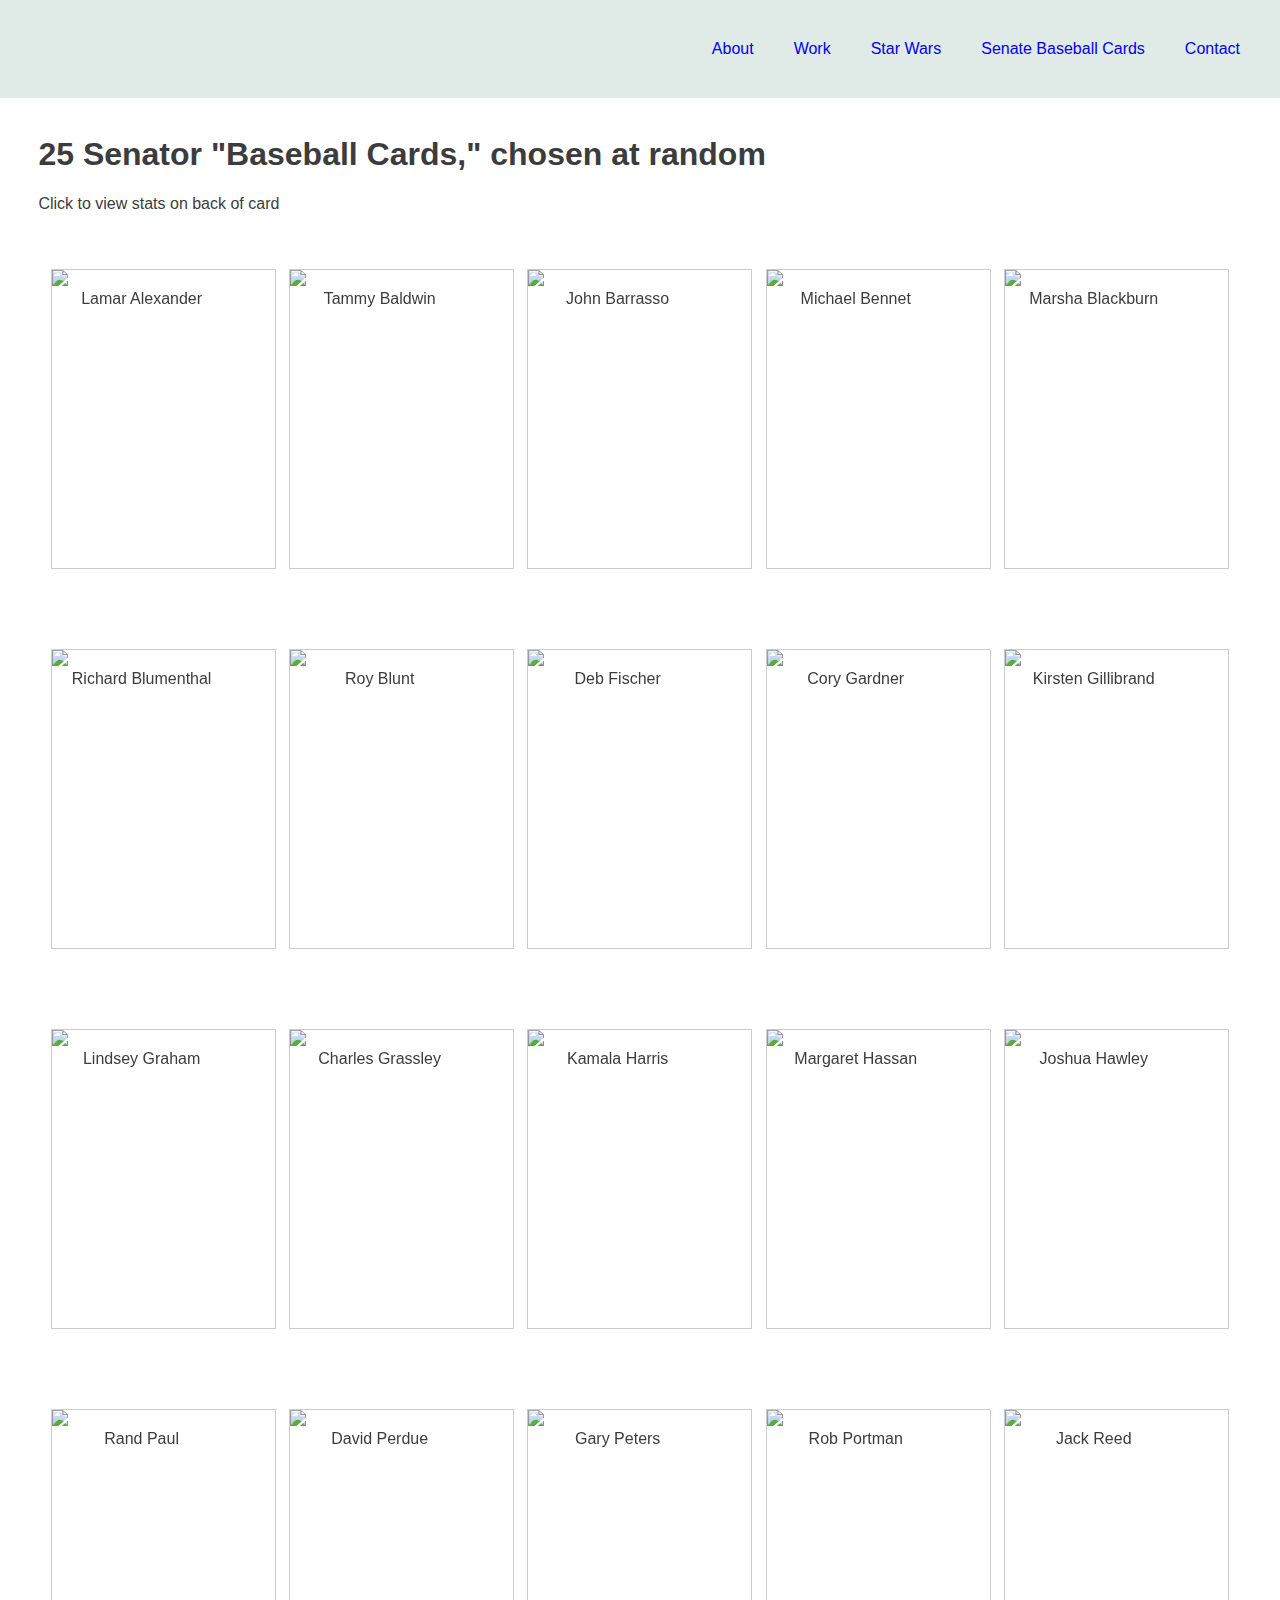
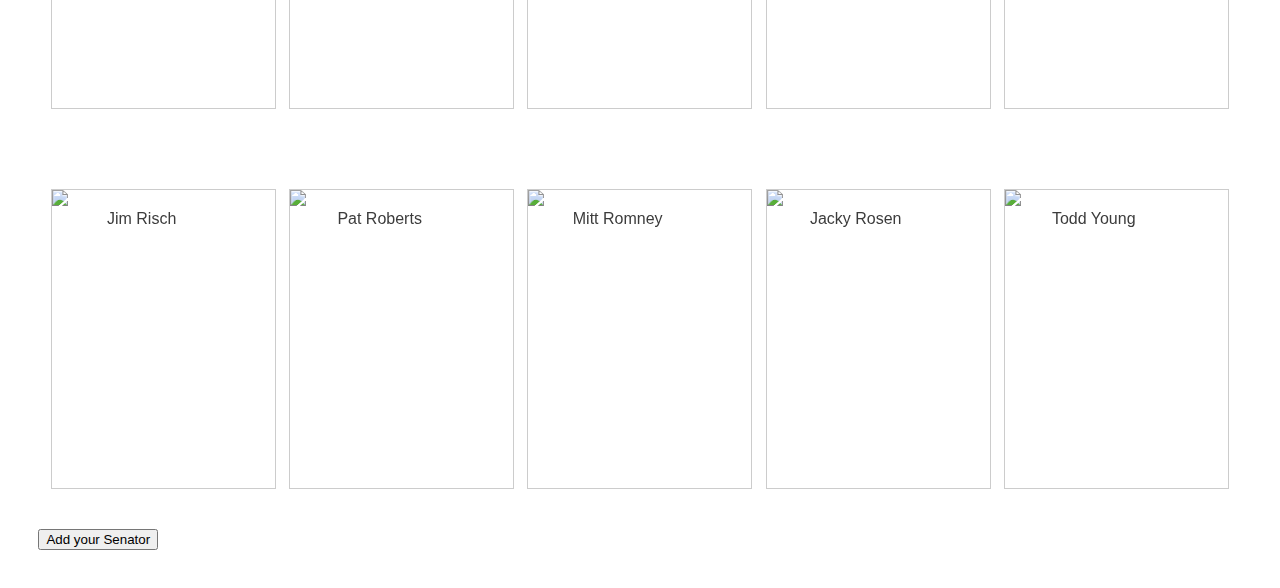
==== senateBall.html @ 92a43a31 "starWars.html and senateBall.html now open in new pages" ====
<!DOCTYPE html>
<html>

<head>
  <meta charset="utf-8" />
  <meta http-equiv="X-UA-Compatible" content="IE=edge">
  <title>Anna Abbott Portfolio</title>
  <meta name="viewport" content="width=device-width, initial-scale=1">
  <link rel="stylesheet" type="text/css" media="screen" href="main.css" />
  <script src="./scripts/senators/senators.js" type="module"></script>
  <script src="./scripts/starwars/starwars.js" type="module"></script>
</head>


<body>

  <!-- Header -->


  <!-- Navigation -->


  <nav>
    <ul id=navbar>
      <li><a href="#welcome-section">About</a></li>
      <li><a href="#projects">Work</a></li>
      <li ><a href="starwars" target="_blank">Star Wars</a></li>
      <li class="active"><a href="senateBall" target="_blank">Senate Baseball Cards</a></li>
      <li><a href="#contact">Contact</a></li>
    </ul>
  </nav>

  

<!-- main -->

<!-- "baseball" cards-->
<div id="senateBall">
    <div class="senateBall" >
    <h1>25 Senator "Baseball Cards," chosen at random</h1>  
    <p>Click to view stats on back of card</p>
      <section id="card-list">
      </section>
      <button type="button" id="addButton">Add your Senator</button>
    </div>
    </div>
---- main.css ----
body { font-family: sans-serif; }

/* prevents adjustments of font size after orientation changes in IE on windows phone and in iOS */

html {-webkit-text-size-adjust: 100%;
  -ms-text-size-adjust: 100%
}

/*apply natural box model to all elements */

*{-moz-box-sizing: border-box;
-webkit-box-sizing: border-box;
box-sizing: border-box;
}

/*body*/

body {
  font-family: 'Ubuntu', sans-serif;
  color: #3c3c3c;
 margin: 0 ;
}


/*navbar*/

nav {
  width: 100%;
}

nav ul {
  margin: 0;
  padding: 20px;
  position: relative;
  display: flex;
  flex-direction: row;
  justify-content: flex-end;
  background-color: #e0ebe8;
  list-style-type: none;
  width: 100%;
}

nav ul li {
 padding: 20px;
   }

   nav ul li a {
       text-decoration: none;
   }

/* main */

.intro {
  top: 0;
  background: #e0ebe8;
  height: 100vh;
  color: #008080;
display: flex;
flex-direction: column;
justify-content: center;
align-items: center;
}

.work {
  text-decoration: none;
  color: #008080;
  display: inline-block;
  flex-direction: row;
  overflow: hidden;
  margin: 40px 100px;
}
  
/*star Wars */



.starWars {
  background-color: #e0ebe8;
  width: 80%;
  margin: 0 auto;
}

.starWars .starWarsBanner {
  width: 100%;
}

.starWars .starWarsBanner img {
  width: 100%;
}

.starWars h1 {
  text-align: center;
  padding-top: 2rem;
}

.starWars p#subheading {
  text-align: center;
}
    .film-info {
      border: none;
      border-width: 1;
      padding: 15px;
      width: 33%;
      display: inline-block;
    }       


  
  .film-info h3 {
      color: #008080;
  }      
.contact-details {
      display: inline-block;
      font-weight: bold;
      margin: 0 35px 45px 35px;
      list-style-type: none;
      border: 2px solid #90C695;
      border-radius: 100%;
      width: 100px;
      height: 100px;
      line-height: 100px;
      background: #e0ebe8;
      color: #008080;
      text-decoration: none;
      text-align: center;
    }

/*  "BASEBALL" CARDS */

.senateBall {
  margin:  3%;
  }

#card-list {
  display: flex;
  flex-wrap: wrap;
  justify-content: space-evenly;
}



.scene {
  width: 225px;
  height:300px;
  margin: 40px 0;
  perspective: 600px;
}

.card {
  width: 100%;
  height: 100%;
  transition: transform 1s;
  transform-style: preserve-3d;
  cursor: pointer;
  position: relative;
}

.card.is-flipped {
  transform: rotateY(180deg);
}

.card__face {
  position: absolute;
  width: 100%;
  height: 100%;
  backface-visibility: hidden;
}

.card__face--front {
  border: 1px solid #CCC;

}

.card__face--back {
  background: aliceblue;
  transform: rotateY(180deg);
  border: 1px solid #ccc;
  line-height: 1.5rem;
  padding: 1rem;
  position: relative;
}

figure {
  margin: 0;
}

figcaption {
  display: block;
  width: 80%;
  text-align: center;
}

.card__face--back a {
  position: absolute;
  bottom: 10px;
  width: 100%;
 
}

/*FOOTER*/

footer {
  text-align: center;
}
    
    @media only screen and (max-width: 500px) {
        main {
          background-color: #EAFEFC;
        }
    }

    /* TESTING GIT*/
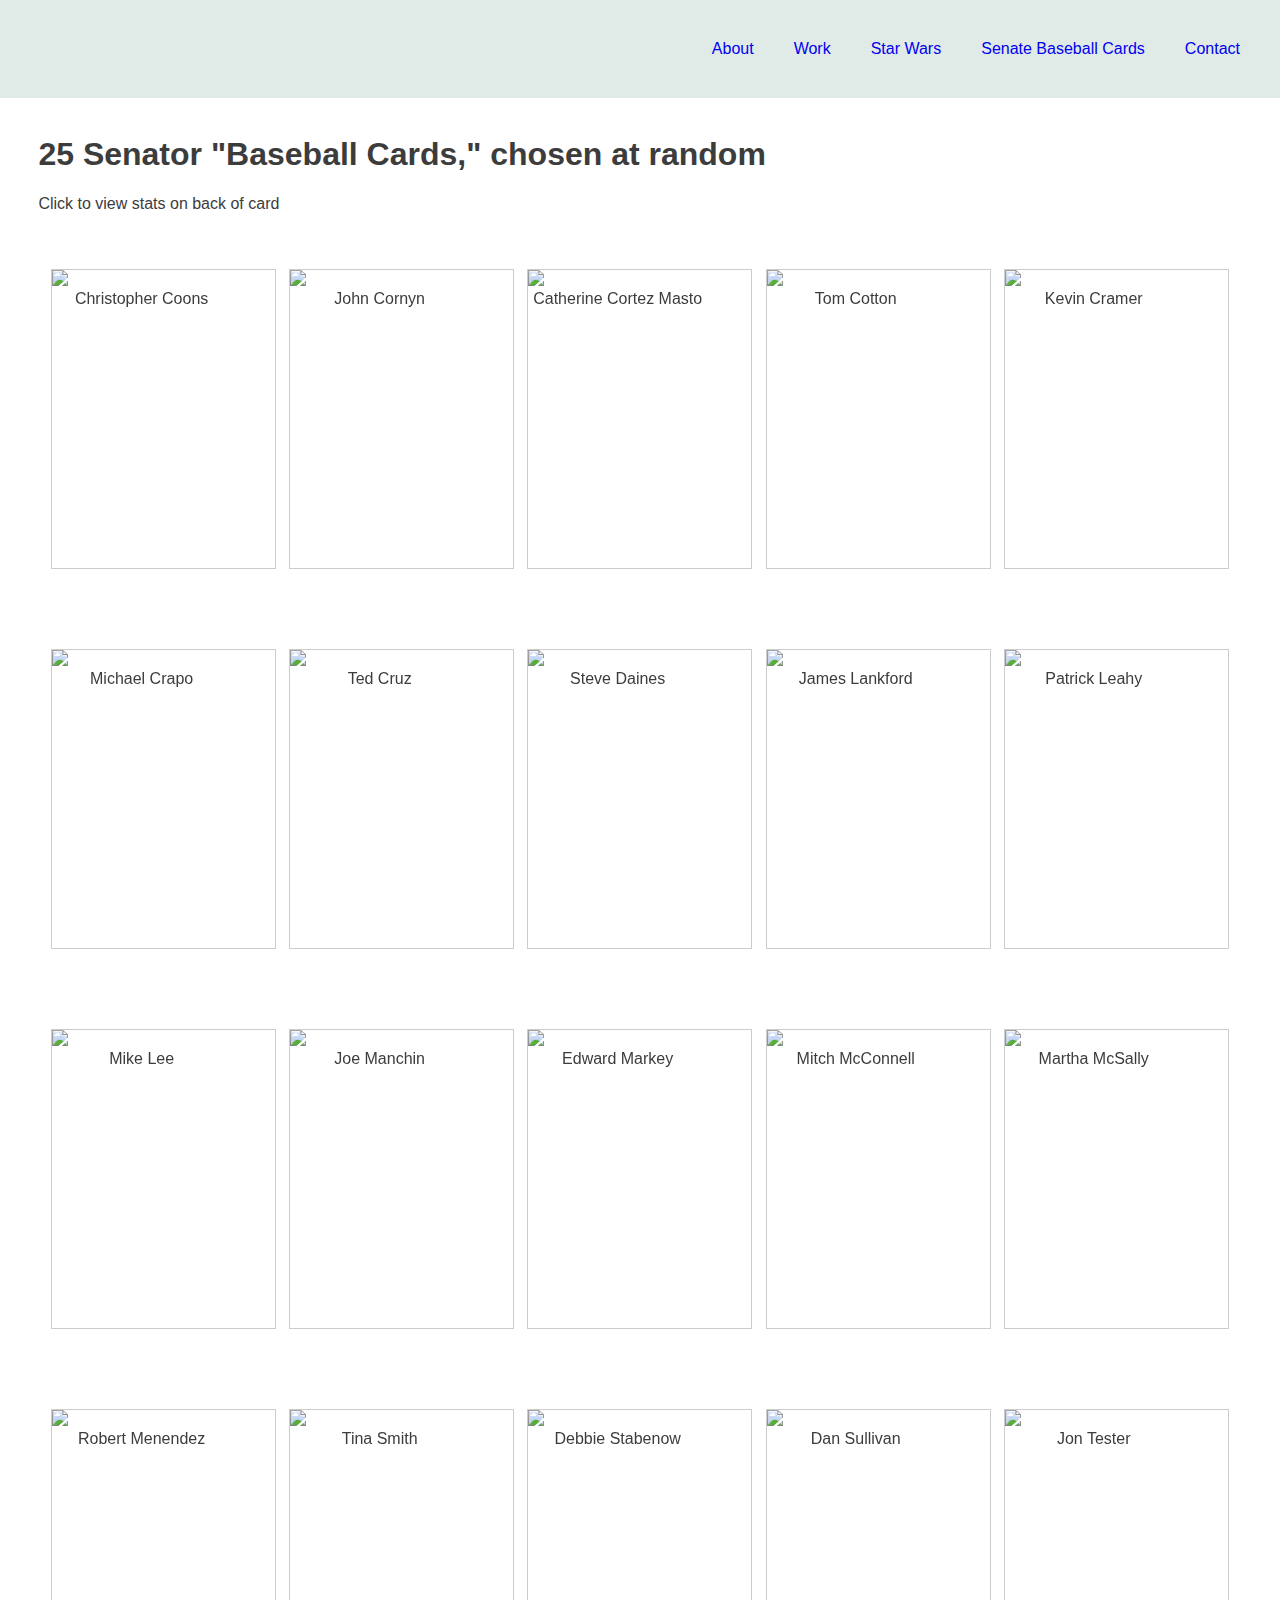
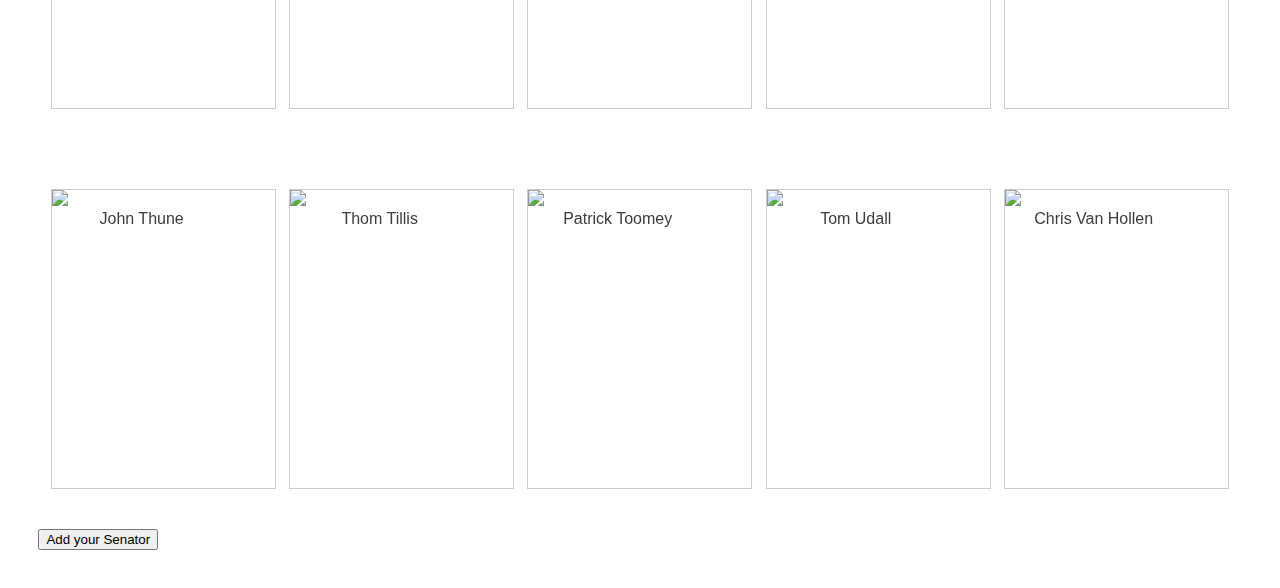
==== commit e5a624f3: "new images, updated links for projects section" ====
--- a/senateBall.html
+++ b/senateBall.html
@@ -24,23 +24,23 @@
     <ul id=navbar>
       <li><a href="#welcome-section">About</a></li>
       <li><a href="#projects">Work</a></li>
-      <li ><a href="starwars" target="_blank">Star Wars</a></li>
+      <li><a href="starwars" target="_blank">Star Wars</a></li>
       <li class="active"><a href="senateBall" target="_blank">Senate Baseball Cards</a></li>
       <li><a href="#contact">Contact</a></li>
     </ul>
   </nav>
 
-  
 
-<!-- main -->
 
-<!-- "baseball" cards-->
-<div id="senateBall">
-    <div class="senateBall" >
-    <h1>25 Senator "Baseball Cards," chosen at random</h1>  
-    <p>Click to view stats on back of card</p>
+  <!-- main -->
+
+  <!-- "baseball" cards-->
+  <div id="senateBall">
+    <div class="senateBall">
+      <h1>25 Senator "Baseball Cards," chosen at random</h1>
+      <p>Click to view stats on back of card</p>
       <section id="card-list">
       </section>
       <button type="button" id="addButton">Add your Senator</button>
     </div>
-    </div>+  </div>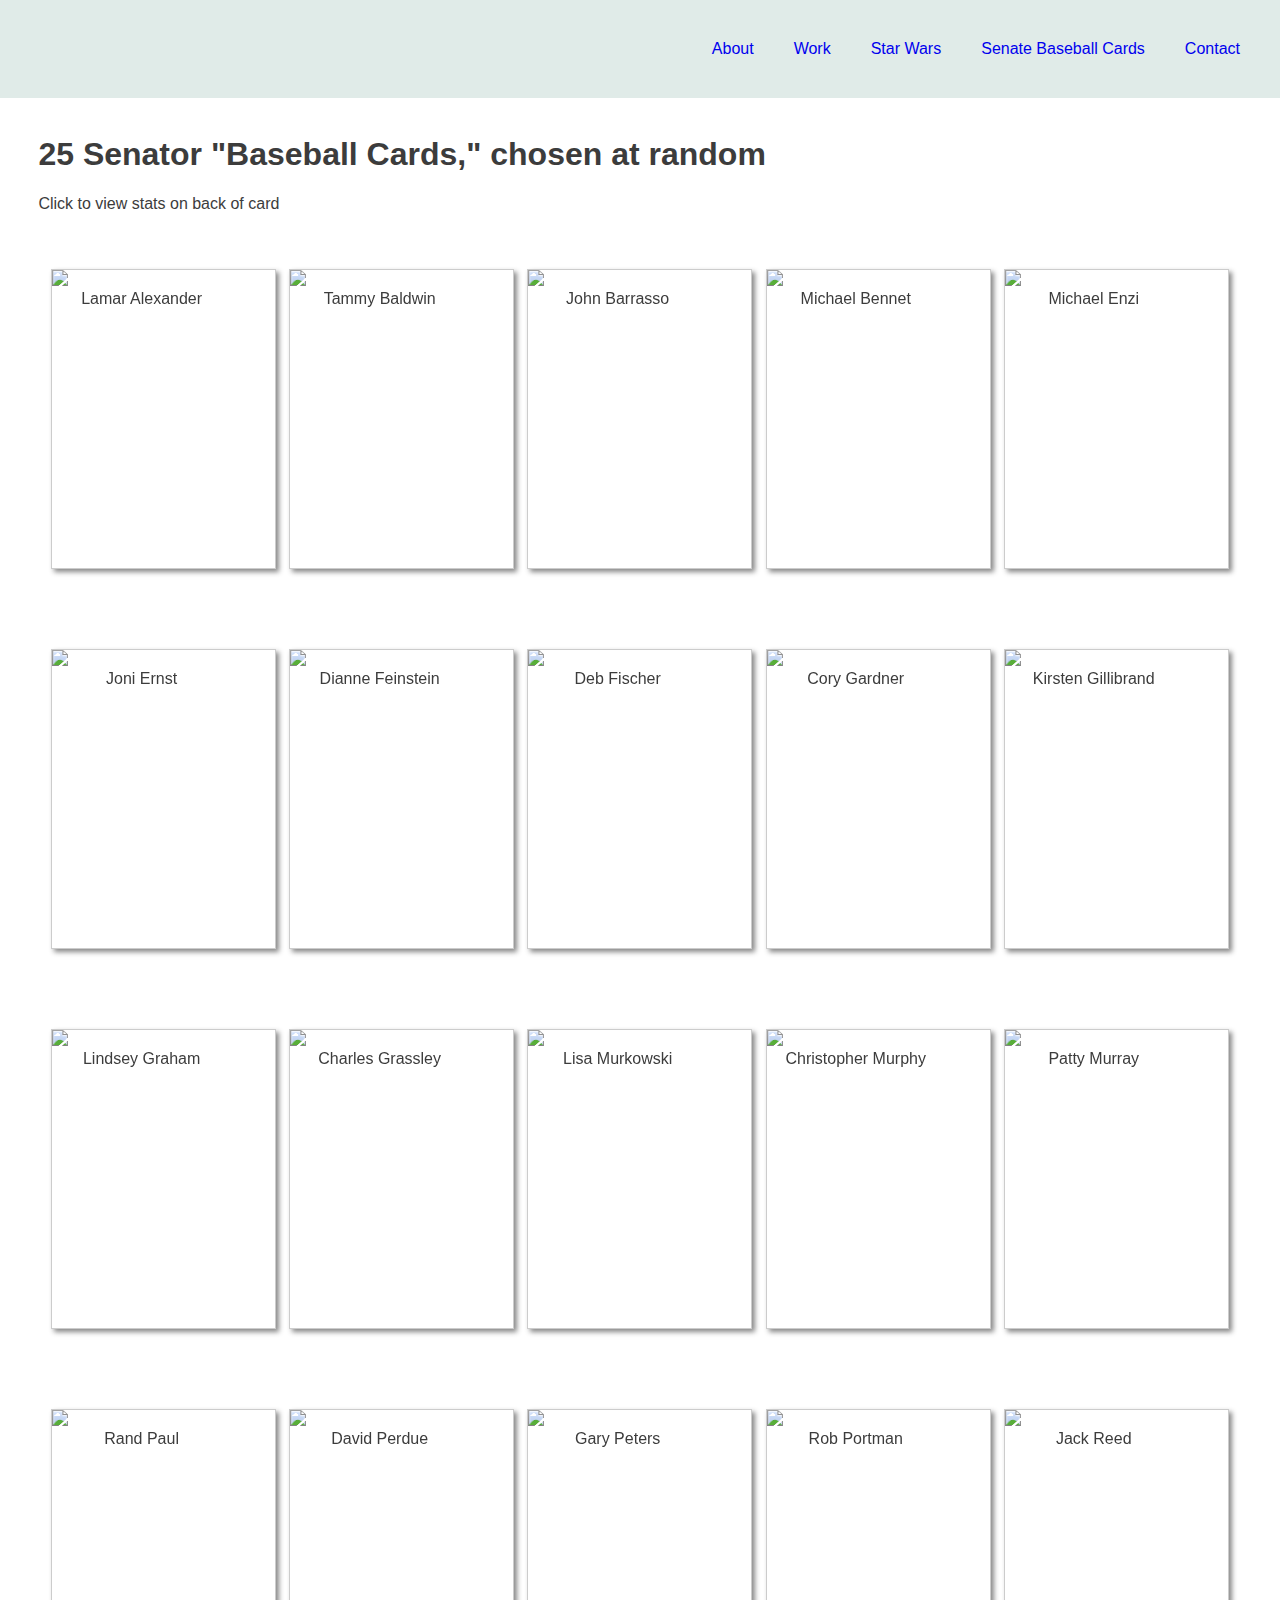
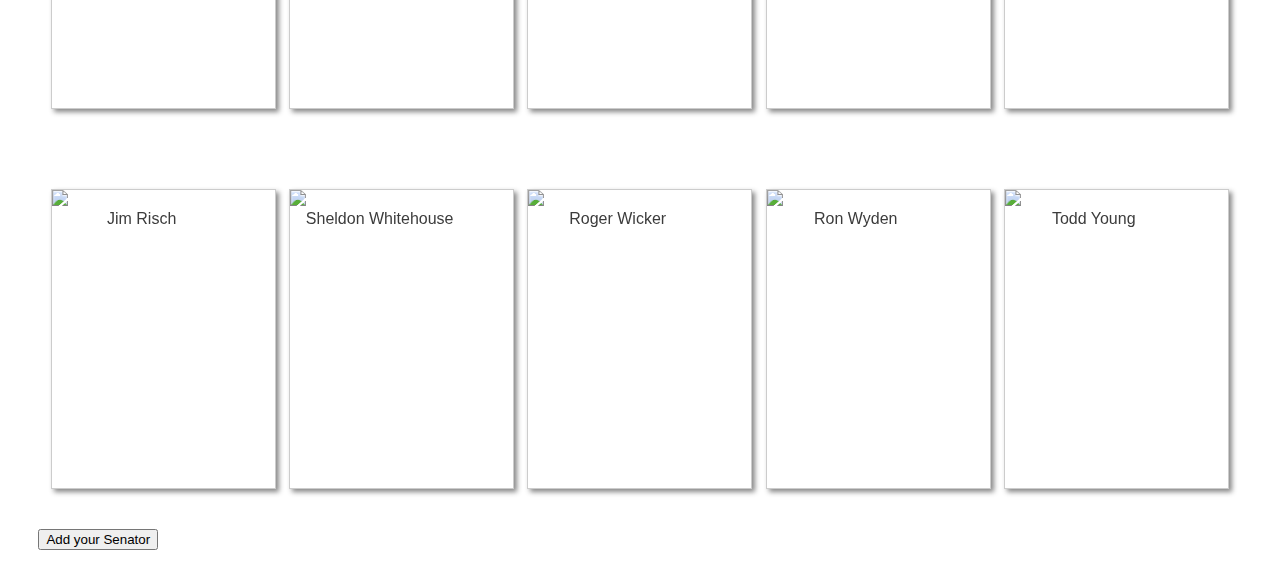
==== commit e530ebae: "added drop shadow effect; fixed bug in nav bar" ====
--- a/senateBall.html
+++ b/senateBall.html
@@ -24,7 +24,7 @@
     <ul id=navbar>
       <li><a href="#welcome-section">About</a></li>
       <li><a href="#projects">Work</a></li>
-      <li><a href="starwars" target="_blank">Star Wars</a></li>
+      <li><a href="starWarsProject.html" target="_blank">Star Wars</a></li>
       <li class="active"><a href="senateBall" target="_blank">Senate Baseball Cards</a></li>
       <li><a href="#contact">Contact</a></li>
     </ul>
--- a/main.css
+++ b/main.css
@@ -153,6 +153,11 @@
   transform-style: preserve-3d;
   cursor: pointer;
   position: relative;
+  box-shadow: 3px 3px 5px #888888;
+}
+
+.card:hover {
+  box-shadow: 6px 6px 6px #888888;
 }
 
 .card.is-flipped {
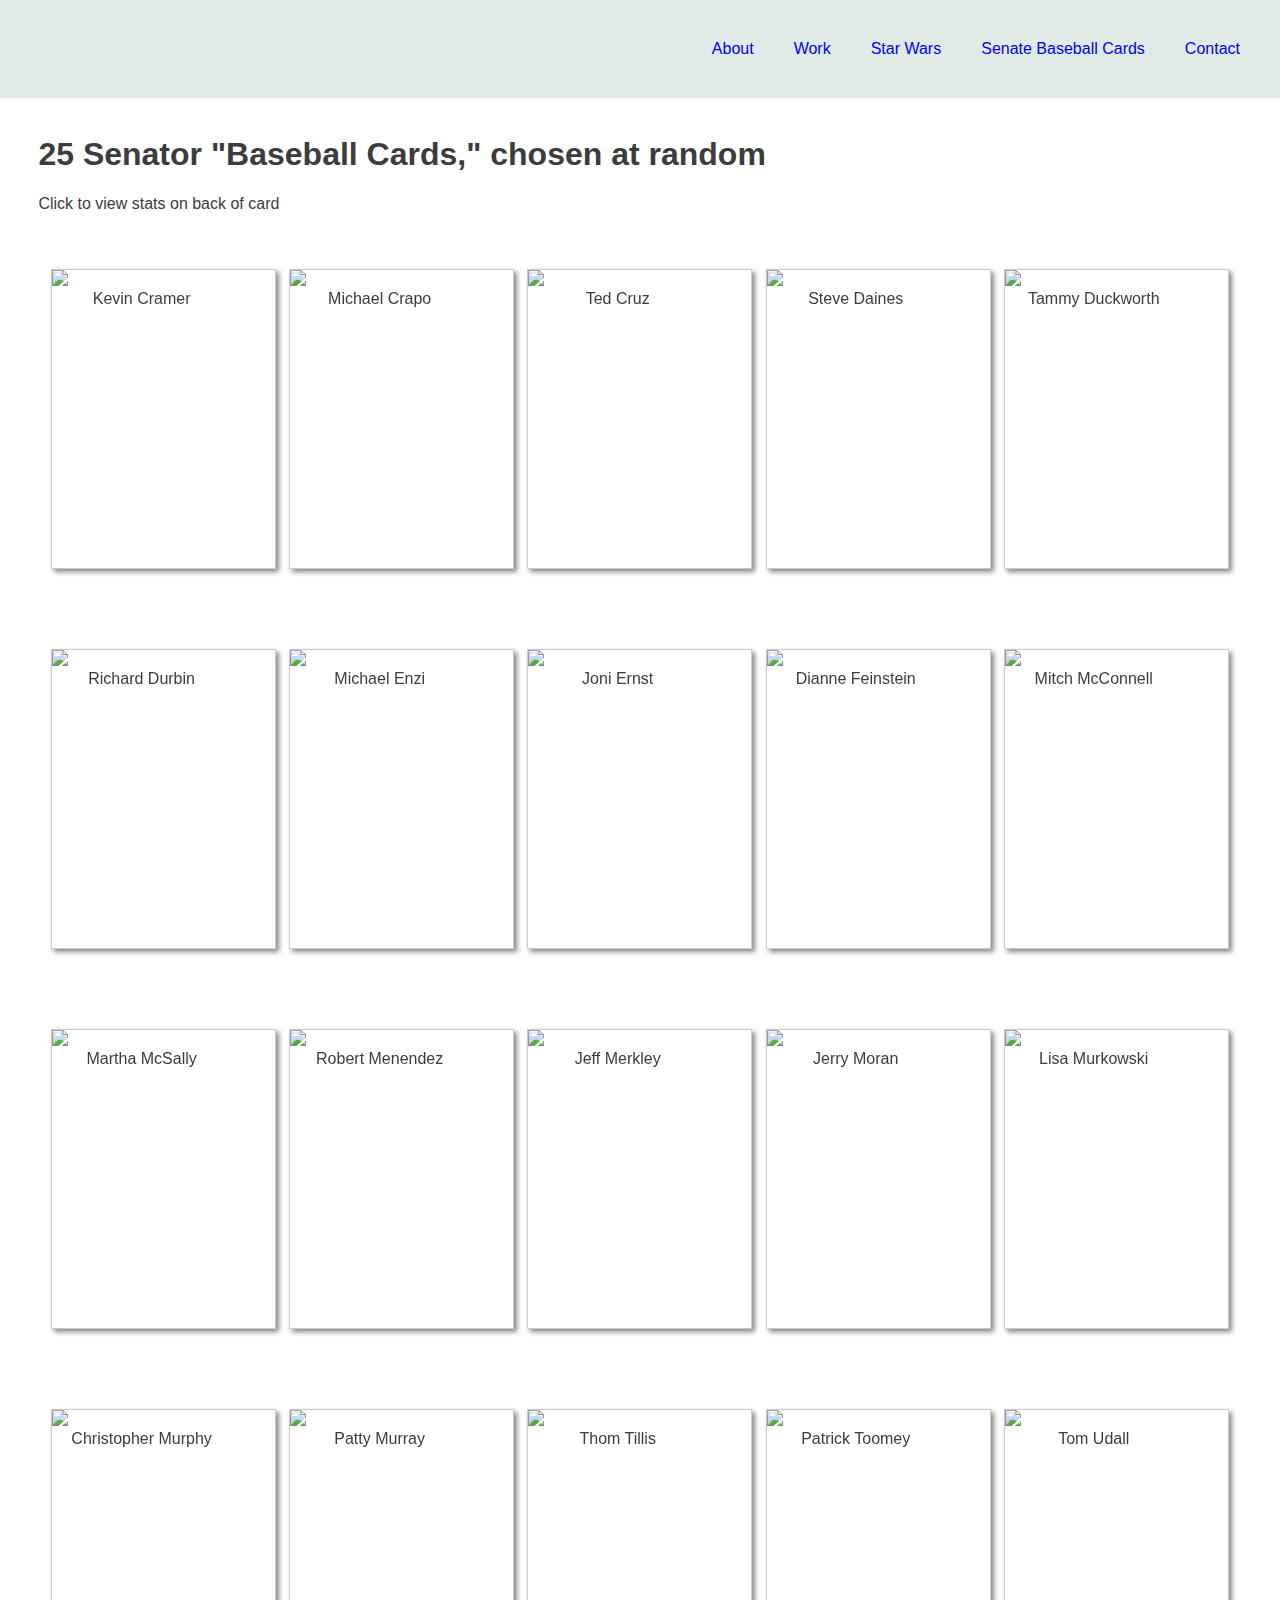
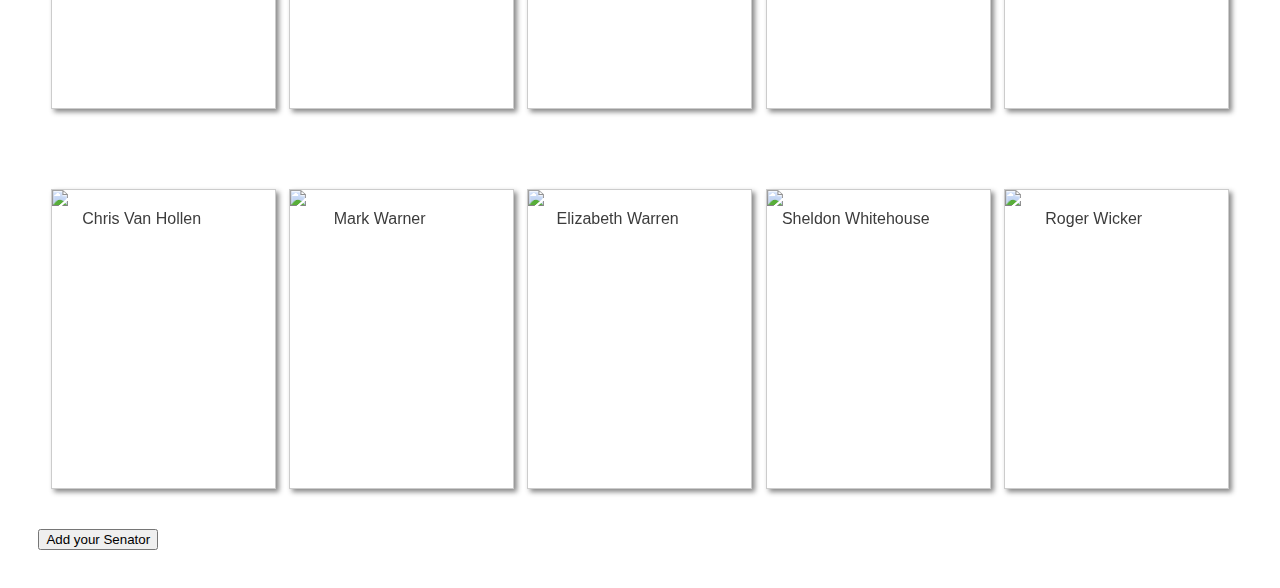
==== commit 4c01aa39: "changed factory function to constructor" ====
--- a/senateBall.html
+++ b/senateBall.html
@@ -8,7 +8,6 @@
   <meta name="viewport" content="width=device-width, initial-scale=1">
   <link rel="stylesheet" type="text/css" media="screen" href="main.css" />
   <script src="./scripts/senators/senators.js" type="module"></script>
-  <script src="./scripts/starwars/starwars.js" type="module"></script>
 </head>
 
 
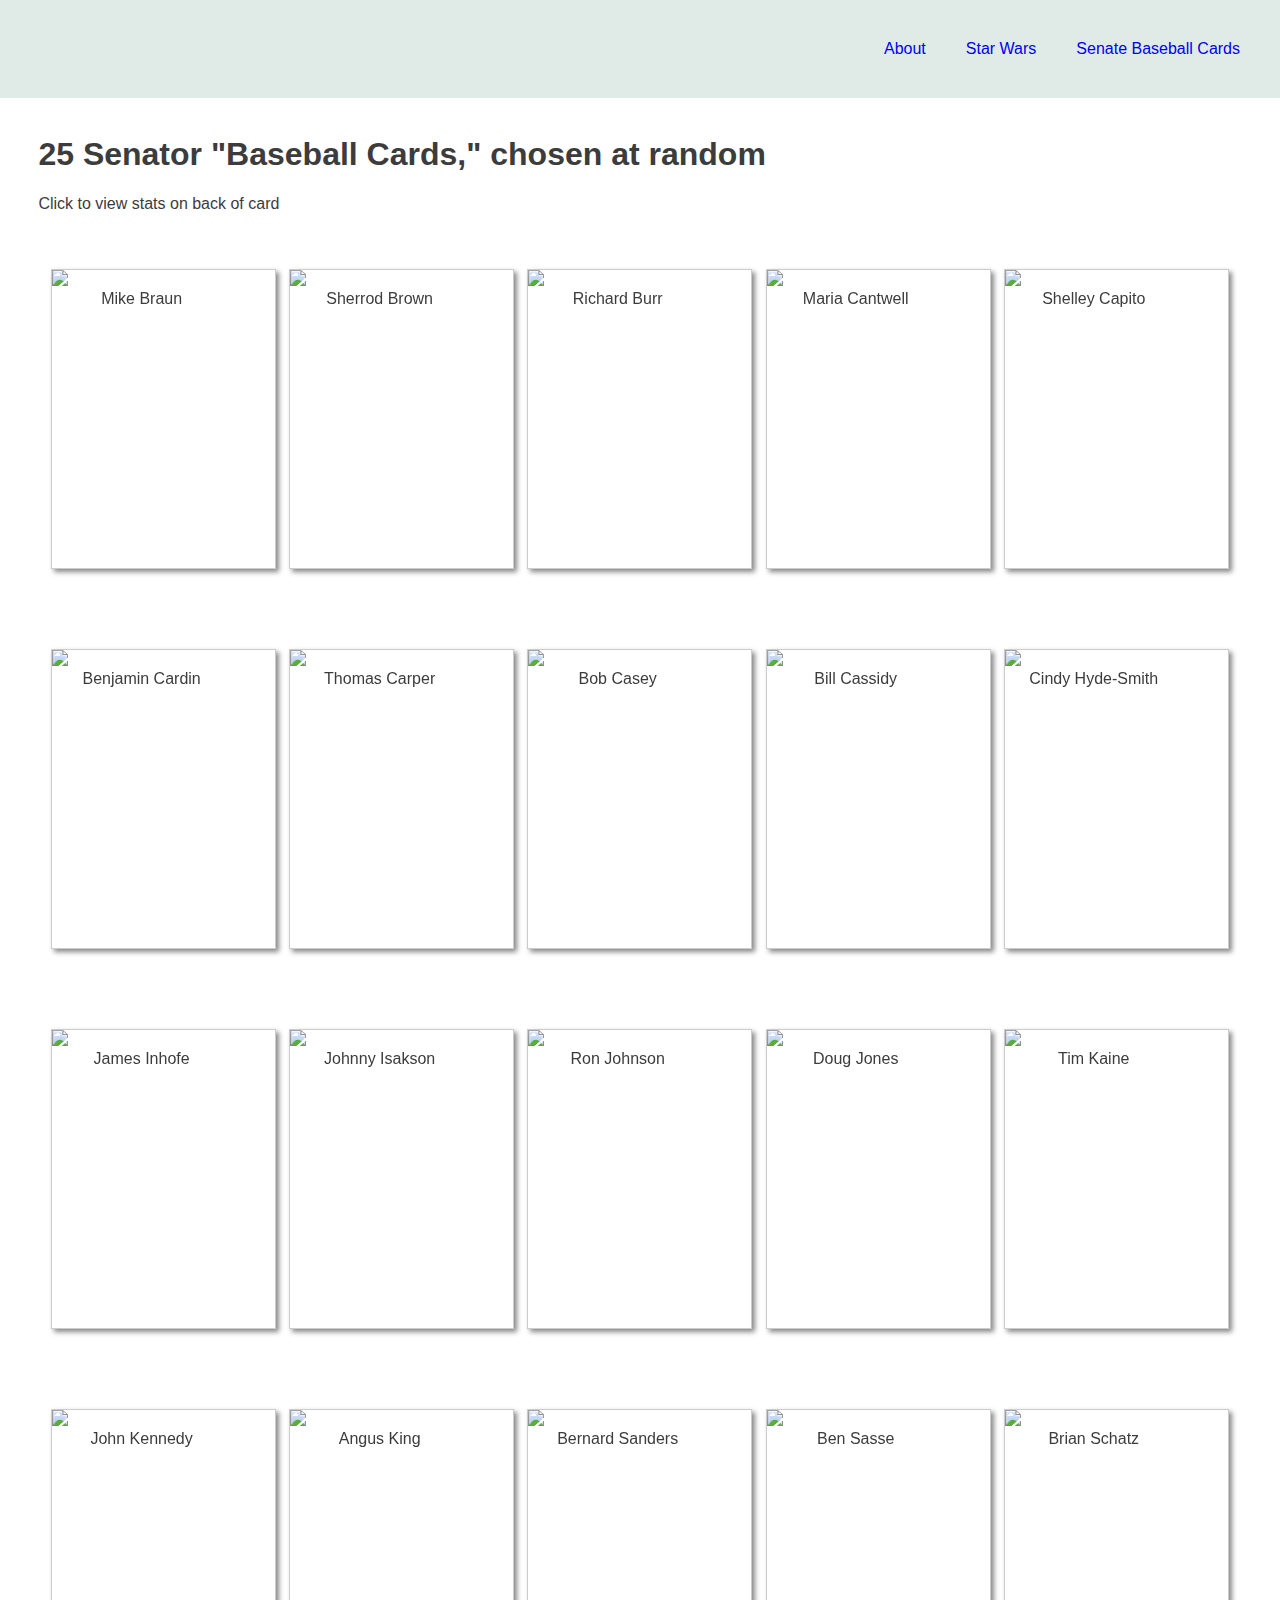
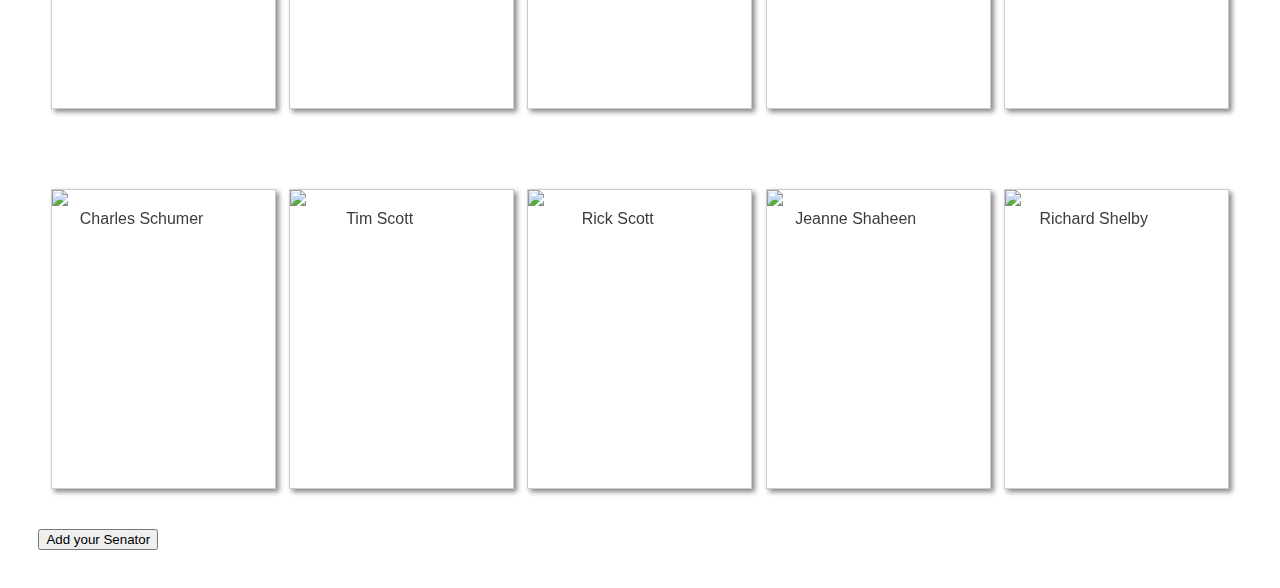
==== commit aaf5de94: "fixed broken links" ====
--- a/senateBall.html
+++ b/senateBall.html
@@ -21,12 +21,10 @@
 
   <nav>
     <ul id=navbar>
-      <li><a href="#welcome-section">About</a></li>
-      <li><a href="#projects">Work</a></li>
+      <li><a href="index.html">About</a></li>
       <li><a href="starWarsProject.html" target="_blank">Star Wars</a></li>
       <li class="active"><a href="senateBall" target="_blank">Senate Baseball Cards</a></li>
-      <li><a href="#contact">Contact</a></li>
-    </ul>
+      </ul>
   </nav>
 
 
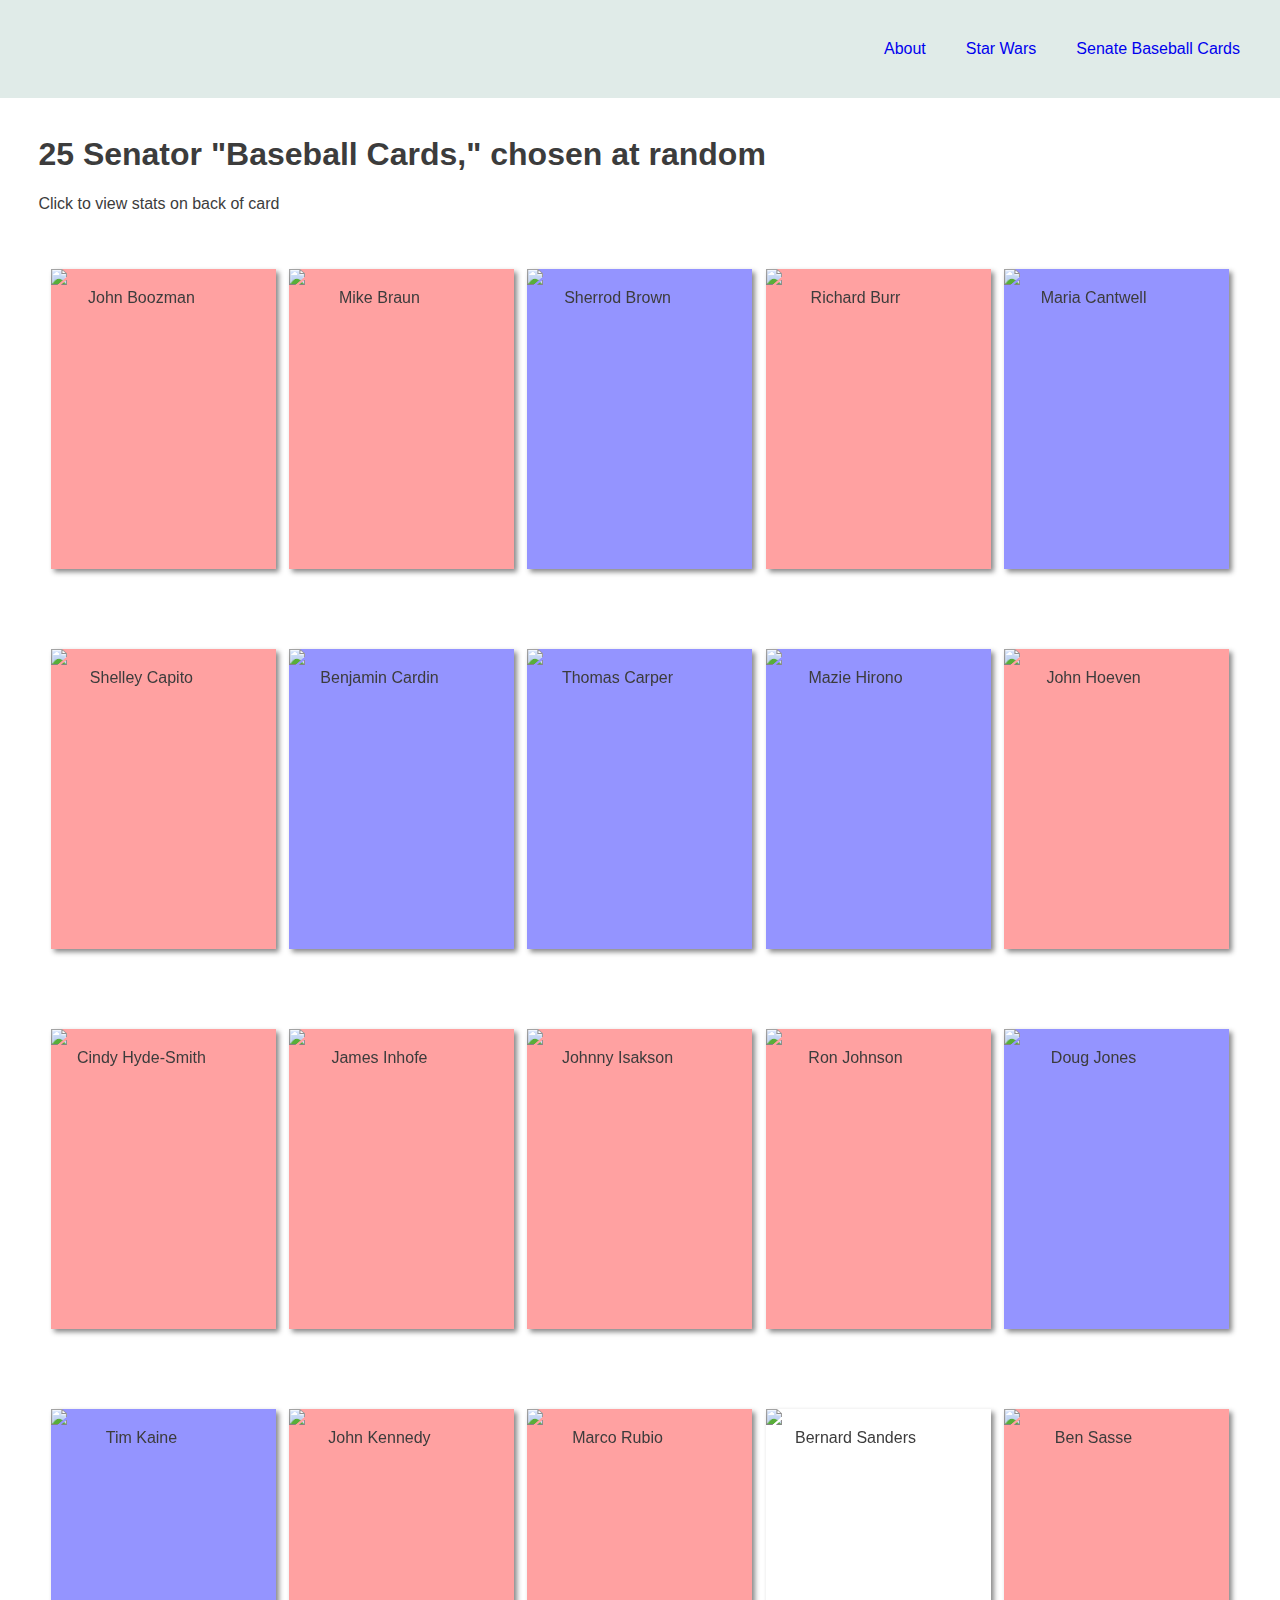
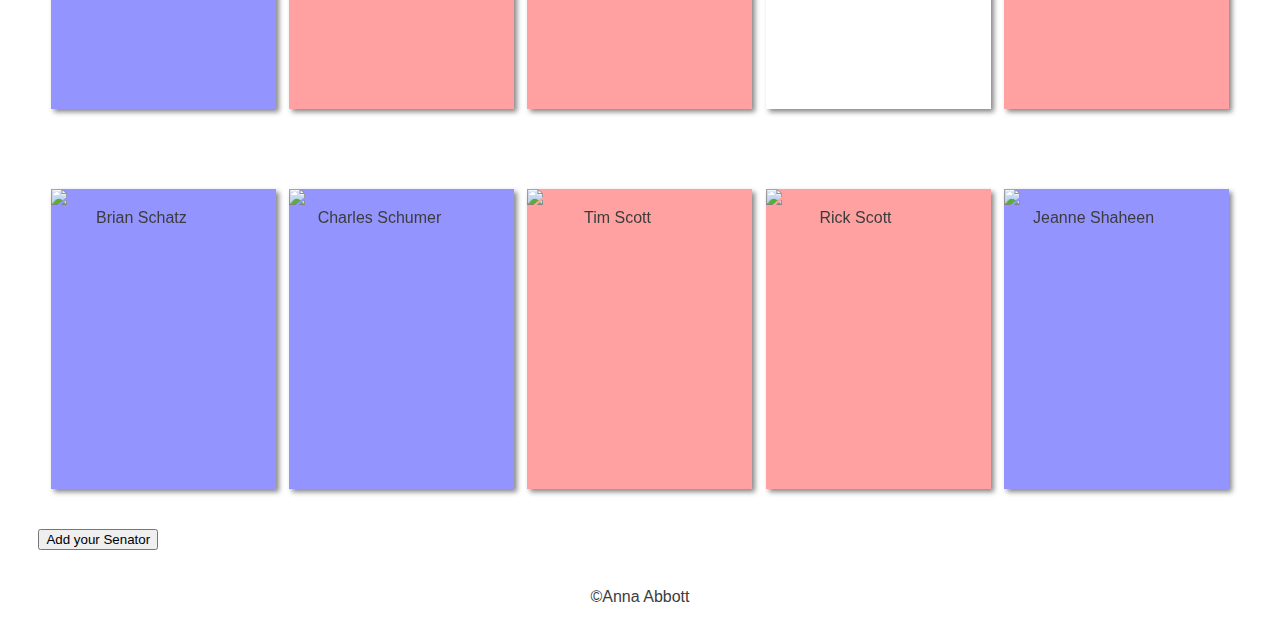
==== commit 609d28cd: "changed css of star wars page" ====
--- a/senateBall.html
+++ b/senateBall.html
@@ -40,4 +40,9 @@
       </section>
       <button type="button" id="addButton">Add your Senator</button>
     </div>
-  </div>+  </div>
+
+  <!--footer-->
+  <footer>
+    <p>&copy;Anna Abbott </p>
+  </footer>--- a/main.css
+++ b/main.css
@@ -50,15 +50,24 @@
 
 /* main */
 
+
+
 .intro {
   top: 0;
-  background: #e0ebe8;
+  background-image: url(images/Visual\ Studio\ Code.png);
+  background-repeat: no-repeat;
+  background-position: center;
+  margin: 0 auto;
   height: 100vh;
-  color: #008080;
+  color: #e0ebe8;
 display: flex;
 flex-direction: column;
 justify-content: center;
 align-items: center;
+}
+
+#projects {
+     margin: 0 3%;
 }
 
 .work {
@@ -72,25 +81,25 @@
   
 /*star Wars */
 
-
-
 .starWars {
   background-color: #e0ebe8;
-  width: 80%;
+  width: 100%;
   margin: 0 auto;
+  
+}
+
+.starWars .starWarsBanner img {
+  width: 100%;
+  
 }
 
 .starWars .starWarsBanner {
-  width: 100%;
-}
-
-.starWars .starWarsBanner img {
-  width: 100%;
-}
-
-.starWars h1 {
+  background-image: url("images/hubblepic.jpg");
+  background-repeat: no repeat;
   text-align: center;
   padding-top: 2rem;
+  padding-bottom: 2rem;
+  color: white;
 }
 
 .starWars p#subheading {
@@ -99,16 +108,55 @@
     .film-info {
       border: none;
       border-width: 1;
-      padding: 15px;
+      padding: 1+5px;
       width: 33%;
       display: inline-block;
     }       
 
-
-  
+.hidden {
+  display: none;
+}
+  
+#films {
+  display: flex;
+  flex-direction: row;
+  flex-wrap: wrap;
+justify-content: space-evenly;
+align-items: flex-start;
+margin: 2rem 25%;
+}
+
   .film-info h3 {
       color: #008080;
-  }      
+  }   
+  
+.film-info img {
+  padding: 20px;
+  width: 100%;
+}
+
+.film-info button {
+border: 1px solid black;
+margin: 0 33.33%;
+}
+
+img .launchBay {
+  padding: 20 px 0;
+}
+
+ .totals {
+    text-align: center;
+    padding-top: 20px;
+  }
+  
+.totals ul {
+  list-style: none;
+}
+
+  .contact {
+    margin: 0 3%;
+  }
+
 .contact-details {
       display: inline-block;
       font-weight: bold;
@@ -172,8 +220,7 @@
 }
 
 .card__face--front {
-  border: 1px solid #CCC;
-
+  /* border: 1px solid #CCC; */
 }
 
 .card__face--back {
@@ -185,6 +232,14 @@
   position: relative;
 }
 
+.republican-background {
+  background-color: #ffa1a1;
+}
+
+.democrat-background {
+  background-color: #9494ff;
+}
+
 figure {
   margin: 0;
 }
@@ -193,6 +248,10 @@
   display: block;
   width: 80%;
   text-align: center;
+}
+
+.senateSeal {
+  margin: 23px 23%;
 }
 
 .card__face--back a {
